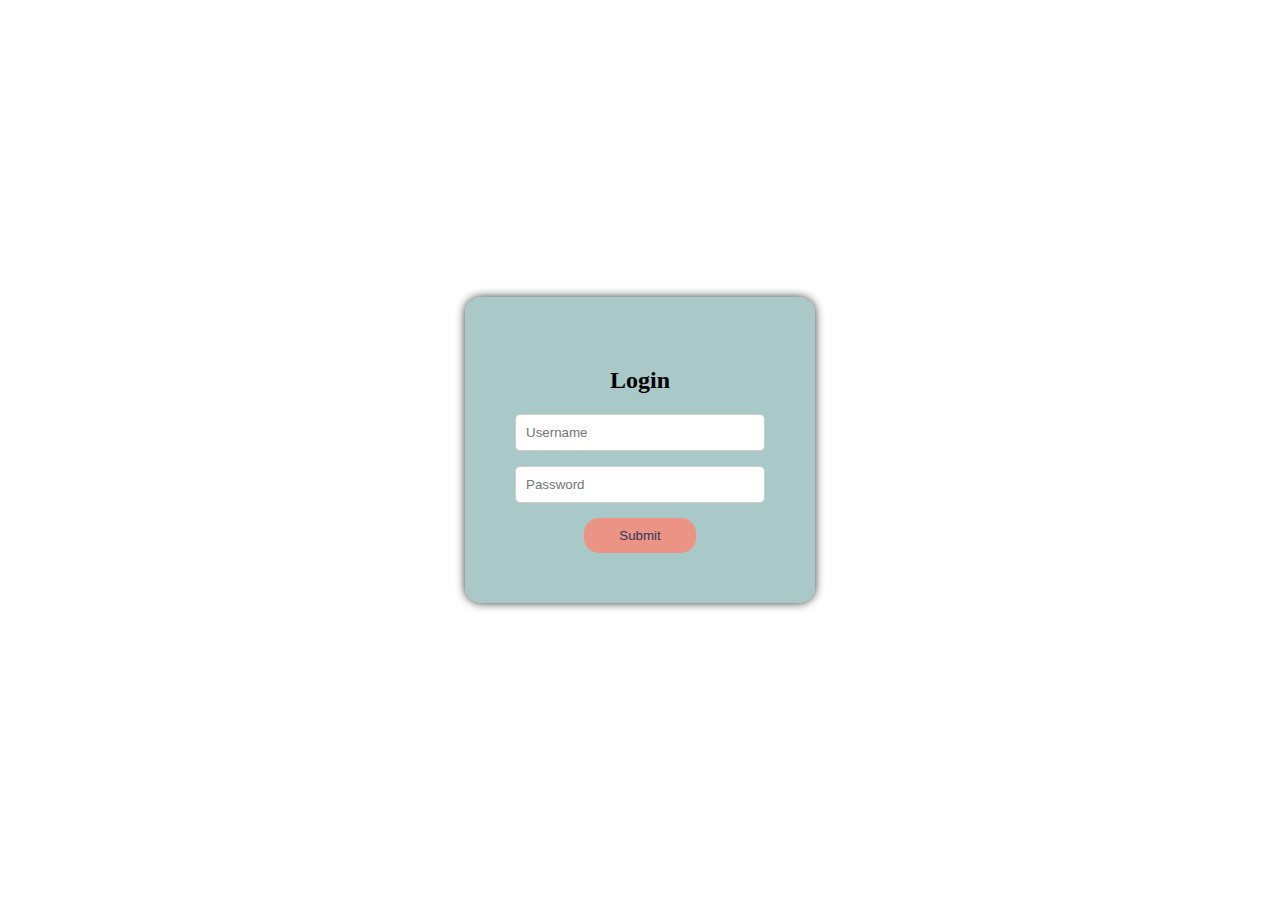
==== sonia-mesa-login-ui-project/index.html @ 546478da "first commit" ====
<!DOCTYPE html>
<html lang="en">
<head>
<meta charset="UTF-8"/>
<meta name="viewport" content="width=device-width, initial-scale=1.0"/>
<link rel="stylesheet" href="styles.css"/>
<title>Login</title>
</head>
<body>

<div class="login-container">
    <h2>Login</h2>
    <form>
        <input type="text" name="username" placeholder="Username">
        <input type="password" name="password" placeholder="Password">
        <input type="submit" value="Submit">
    </form>
</div>

</body>
</html>
---- sonia-mesa-login-ui-project/styles.css ----
body {
    font-family: cursive;
    margin: 0;
    padding: 0;
    width: 100vw;
    height: 100vh;
    background-image: url(https://images.pexels.com/photos/24286650/pexels-photo-24286650.jpeg?auto=compress&cs=tinysrgb&w=600&lazy=load);
    background-size: cover;
    background-position: center;
    background-repeat: no-repeat;
    display: flex;
    justify-content: center;
    align-items: center;
}

.login-container {
    width: 250px;
    text-align: center;
    background-color: #468D8B78;
    border-radius:5%;
    box-shadow: 0px 0px 10px 0px #0b0f0ed6;
    padding: 50px;
    align-self: center;
  }

.login-container h2 {
    text-align: center;
    margin-bottom: 20px;
}

.login-container input[type="text"],
.login-container input[type="password"] {
    width: 100%;
    padding: 10px;
    margin-bottom: 15px;
    border: 1px solid #ccc;
    border-radius: 5px;
    box-sizing: border-box;
}

.login-container input[type="submit"] {
    width: 45%;
    justify-items: center;
    padding: 10px;
    border: none;
    border-radius: 15px;
    background-color: #eb9486;
    color: #333459;
    cursor: pointer;
    transition: background-color 0.3s ease;
}

.login-container input[type="submit"]:hover {
    background-color: #19647E;
}
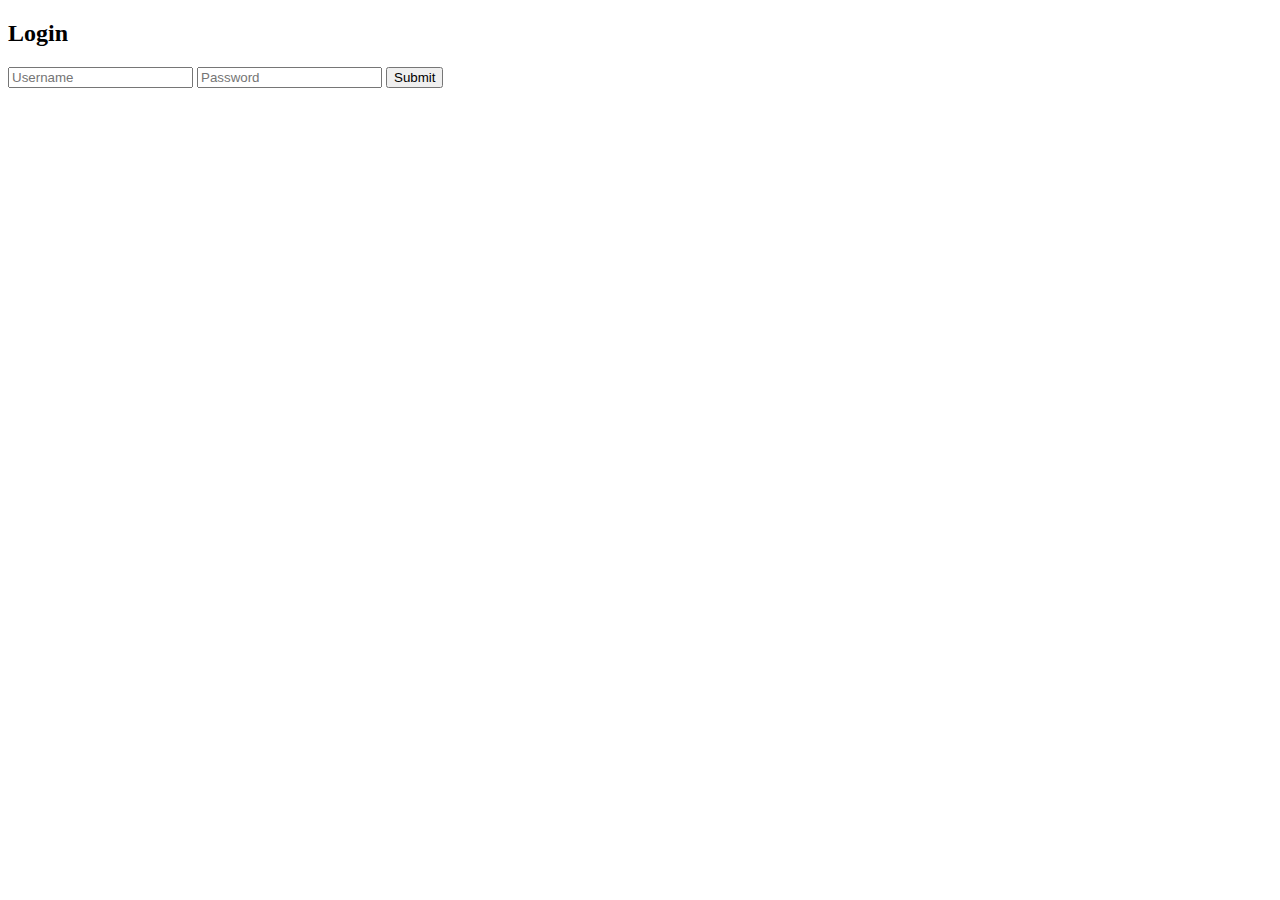
==== commit 4fcc5d2f: "pull" ====
--- a/sonia-mesa-login-ui-project/index.html
+++ b/sonia-mesa-login-ui-project/index.html
@@ -3,7 +3,7 @@
 <head>
 <meta charset="UTF-8"/>
 <meta name="viewport" content="width=device-width, initial-scale=1.0"/>
-<link rel="stylesheet" href="styles.css"/>
+<link rel="stylesheet" href="gitstyles.css"/>
 <title>Login</title>
 </head>
 <body>
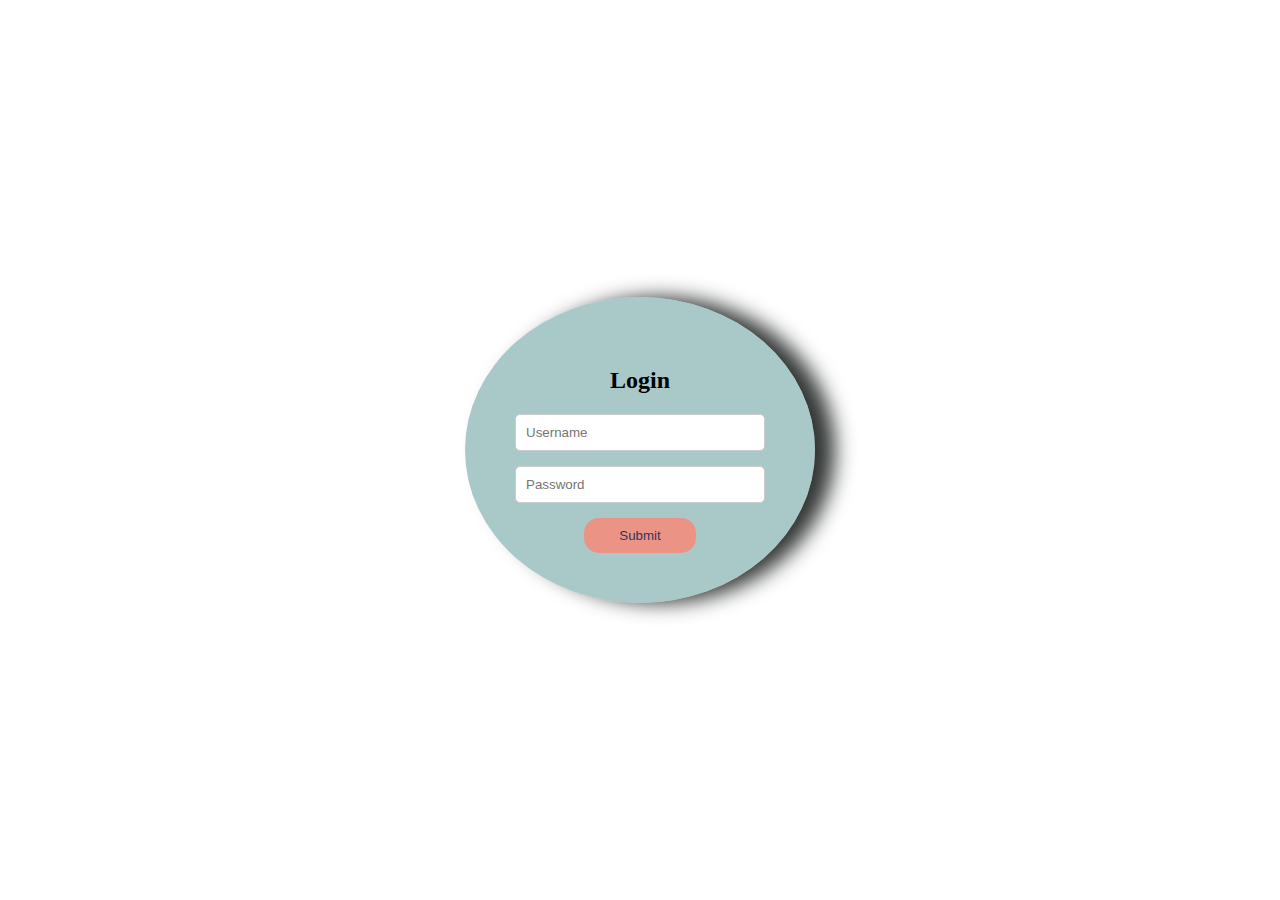
==== commit 4846574d: "first commit" ====
--- a/sonia-mesa-login-ui-project/index.html
+++ b/sonia-mesa-login-ui-project/index.html
@@ -3,8 +3,8 @@
 <head>
 <meta charset="UTF-8"/>
 <meta name="viewport" content="width=device-width, initial-scale=1.0"/>
-<link rel="stylesheet" href="gitstyles.css"/>
-<title>Login</title>
+<link rel="stylesheet" href="styles.css"/>
+<title>Sonia Mesa Login UI Project</title>
 </head>
 <body>
 
@@ -17,5 +17,5 @@
     </form>
 </div>
 
-</body>
+</body>  
 </html>--- a/sonia-mesa-login-ui-project/styles.css
+++ b/sonia-mesa-login-ui-project/styles.css
@@ -0,0 +1,55 @@
+body {
+    font-family: cursive;
+    margin: 0;
+    padding: 0;
+    width: 100vw;
+    height: 100vh;
+    background-image: url(https://images.pexels.com/photos/24286650/pexels-photo-24286650.jpeg?auto=compress&cs=tinysrgb&w=600&lazy=load);
+    background-size: cover;
+    background-position: center;
+    background-repeat: no-repeat;
+    display: flex;
+    justify-content: center;
+    align-items: center;
+}
+
+.login-container {
+    width: 250px;
+    text-align: center;
+    background-color: #468D8B78;
+    border-radius:50%;
+    box-shadow: 20px 0px 20px 0px #0b0f0ed6;
+    padding: 50px;
+    align-self: center;
+  }
+
+.login-container h2 {
+    text-align: center;
+    margin-bottom: 20px;
+}
+
+.login-container input[type="text"],
+.login-container input[type="password"] {
+    width: 100%;
+    padding: 10px;
+    margin-bottom: 15px;
+    border: 1px solid #ccc;
+    border-radius: 5px;
+    box-sizing: border-box;
+}
+
+.login-container input[type="submit"] {
+    width: 45%;
+    justify-items: center;
+    padding: 10px;
+    border: none;
+    border-radius: 15px;
+    background-color: #eb9486;
+    color: #333459;
+    cursor: pointer;
+    transition: background-color 0.3s ease;
+}
+
+.login-container input[type="submit"]:hover {
+    background-color: #19647E;
+}